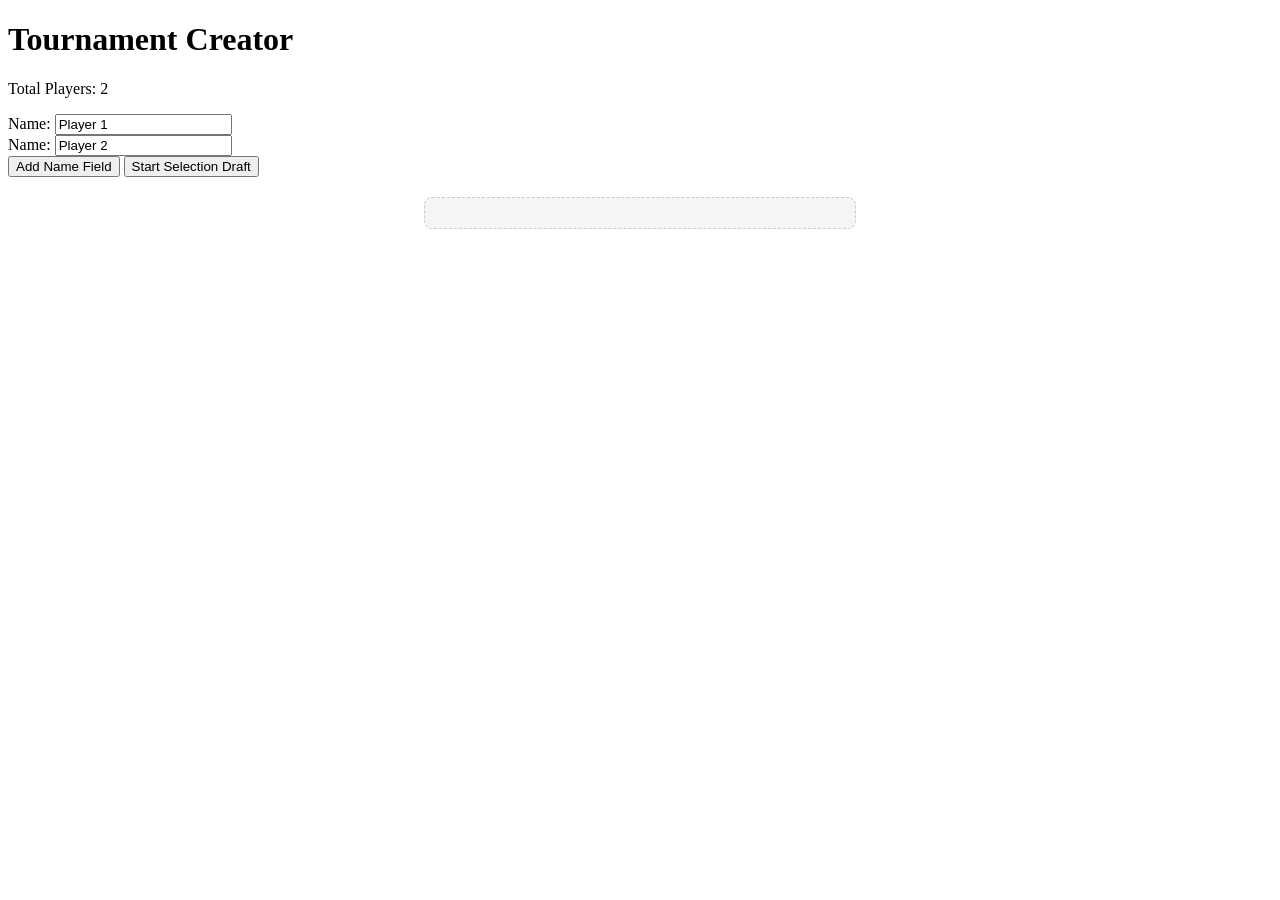
==== index.html @ 04ff1a0a "1" ====
<!DOCTYPE html>
<html lang="en">
<head>
    <meta charset="UTF-8">
    <title>Tournament Draft</title>
    <link rel="stylesheet" href="style.css">
</head>
<body>
    <h1>Tournament Creator</h1>
    <p>Total Players: <span id="player-count">2</span></p>
    <div id="form-container">
        <div><label>Name: </label><input type="text" class="name-input" value="Player 1"></div>
        <div><label>Name: </label><input type="text" class="name-input" value="Player 2"></div>
    </div>
    
    <div class="controls">
        <button type="button" id="add-btn">Add Name Field</button>
        <button onclick="startDraft()">Start Selection Draft</button>
    </div>

    <div id="roulette-container" style="display:none; text-align:center; margin: 20px 0;">
        <h2 id="status-msg">Spinning for next player...</h2>
        <canvas id="wheelCanvas" width="400" height="400"></canvas>
    </div>

    <div id="draft-board"></div>

    <div id="bracket-container" class="bracket-wrapper"></div>

    <script src="sript.js"></script>
</body>
</html>
---- style.css ----
.bracket-wrapper { 
    display: flex; 
    flex-direction: row; 
    gap: 40px; 
    margin-top: 30px; 
    padding: 20px;
    overflow-x: auto;
}

.round { display: flex; flex-direction: column; gap: 30px; justify-content: center; }

.match { 
    border: 2px solid #333; 
    border-radius: 8px;
    width: 200px; 
    background: #fff; 
    box-shadow: 2px 2px 10px rgba(0,0,0,0.1);
}

.player { 
    padding: 10px; 
    cursor: pointer; 
    transition: background 0.2s;
}

.player:hover { background: #bbdefb; }
.player:first-child { border-bottom: 1px solid #eee; }

.draft-name {
    display: inline-block;
    background: #1976d2;
    color: white;
    padding: 5px 12px;
    border-radius: 20px;
    margin: 5px;
    animation: pop 0.3s ease-out;
}

@keyframes pop {
    0% { transform: scale(0); }
    80% { transform: scale(1.2); }
    100% { transform: scale(1); }
}

.controls { margin-bottom: 20px; }

#draft-board {
    background: #f5f5f5;
    padding: 15px;
    border-radius: 8px;
    border: 1px dashed #ccc;
    text-align: left;
    max-width: 400px;
    margin: 20px auto;
}

.draft-name {
    display: inline-block;
    background: #1976d2;
    color: white;
    padding: 4px 10px;
    border-radius: 4px;
    margin: 5px;
    font-size: 0.9em;
    animation: pop 0.3s ease-out;
}

/* Make Team headers stand out */
#draft-board strong {
    display: block;
    color: #333;
    font-size: 1.1em;
    margin-top: 10px;
}
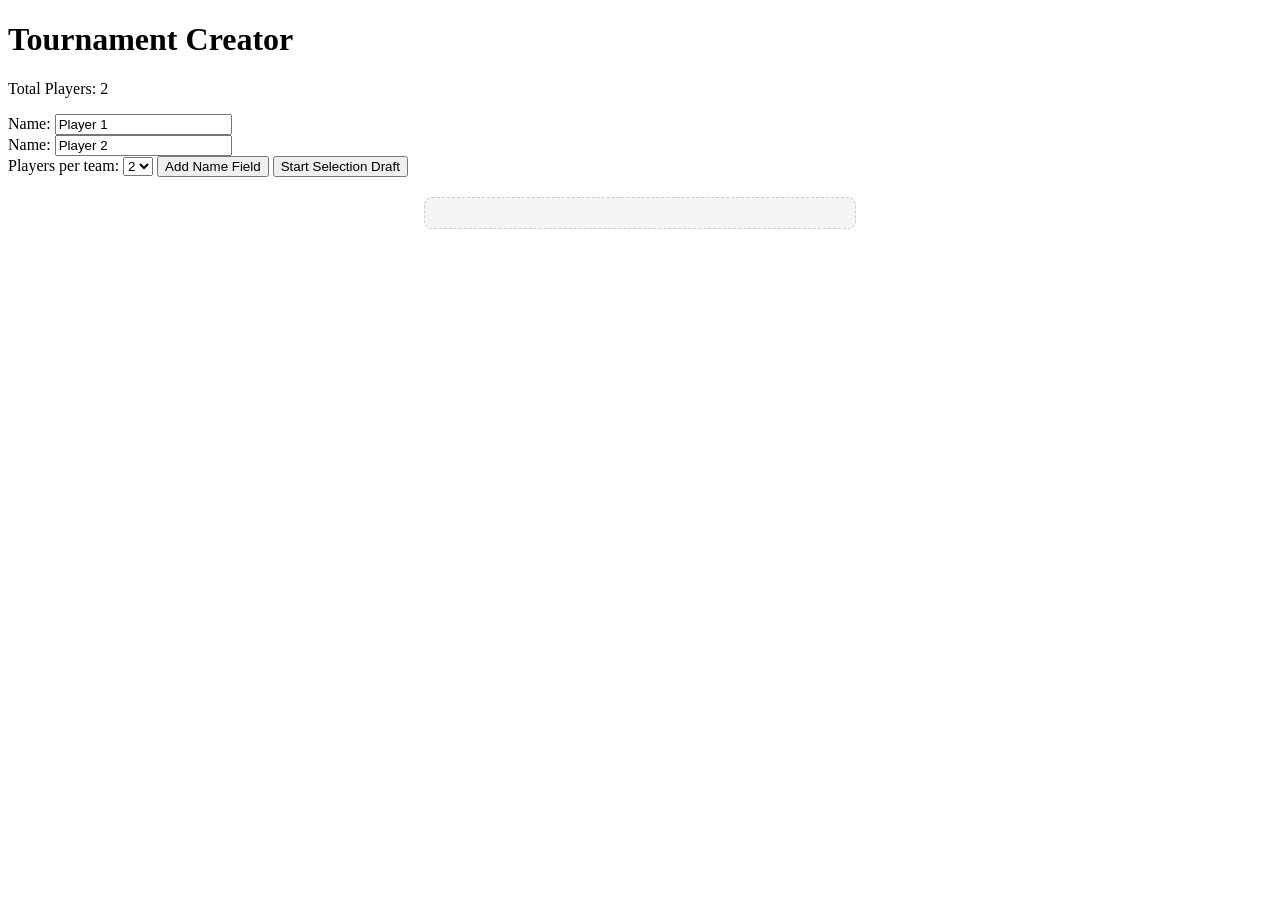
==== commit 1d514e67: "1" ====
--- a/index.html
+++ b/index.html
@@ -12,11 +12,17 @@
         <div><label>Name: </label><input type="text" class="name-input" value="Player 1"></div>
         <div><label>Name: </label><input type="text" class="name-input" value="Player 2"></div>
     </div>
-    
     <div class="controls">
-        <button type="button" id="add-btn">Add Name Field</button>
-        <button onclick="startDraft()">Start Selection Draft</button>
-    </div>
+    <label>Players per team: </label>
+    <select id="team-size">
+        <option value="1">1</option>
+        <option value="2" selected>2</option>
+        <option value="3">3</option>
+    </select>
+    <button type="button" id="add-btn">Add Name Field</button>
+    <button onclick="startDraft()">Start Selection Draft</button>
+</div>
+
 
     <div id="roulette-container" style="display:none; text-align:center; margin: 20px 0;">
         <h2 id="status-msg">Spinning for next player...</h2>
--- a/style.css
+++ b/style.css
@@ -71,4 +71,7 @@
     color: #333;
     font-size: 1.1em;
     margin-top: 10px;
-}+}
+
+.winner { background-color: #c8e6c9 !important; } /* Green */
+.loser { background-color: #ffcdd2 !important; }  /* Red */
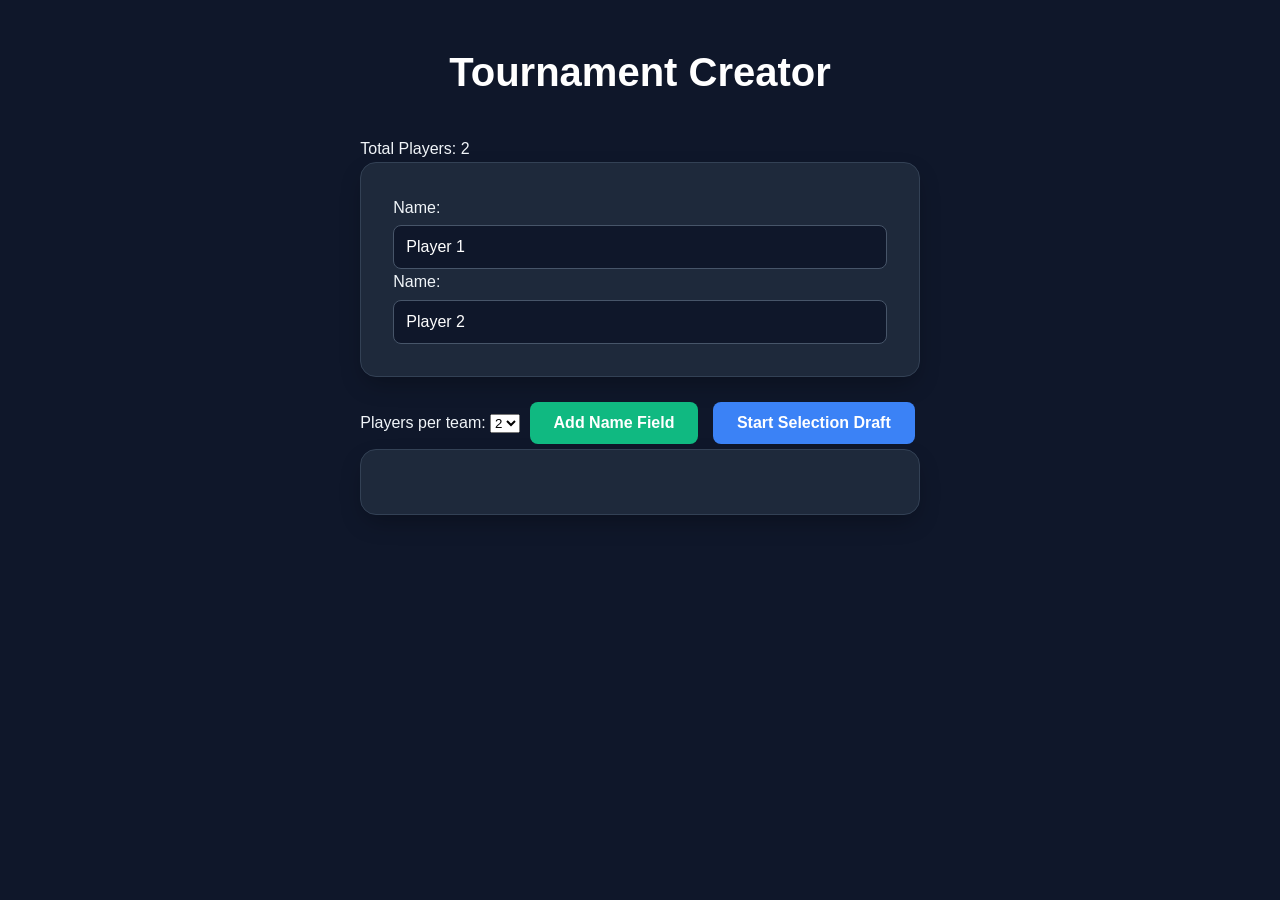
==== commit 34c23ea3: "1" ====
--- a/index.html
+++ b/index.html
@@ -7,29 +7,52 @@
 </head>
 <body>
     <h1>Tournament Creator</h1>
+
+    <div class="app">
+    <div id="winner-display" class="winner-message"></div>
+    
+    
+
+
+
     <p>Total Players: <span id="player-count">2</span></p>
+    
     <div id="form-container">
         <div><label>Name: </label><input type="text" class="name-input" value="Player 1"></div>
         <div><label>Name: </label><input type="text" class="name-input" value="Player 2"></div>
     </div>
+
     <div class="controls">
-    <label>Players per team: </label>
-    <select id="team-size">
-        <option value="1">1</option>
-        <option value="2" selected>2</option>
-        <option value="3">3</option>
-    </select>
-    <button type="button" id="add-btn">Add Name Field</button>
-    <button onclick="startDraft()">Start Selection Draft</button>
-</div>
+        <label>Players per team: </label>
+        <select id="team-size">
+            <option value="1">1</option>
+            <option value="2" selected>2</option>
+        </select>
+        <button type="button" id="add-btn">Add Name Field</button>
+        <button onclick="startDraft()">Start Selection Draft</button>
 
+    </div>
 
     <div id="roulette-container" style="display:none; text-align:center; margin: 20px 0;">
-        <h2 id="status-msg">Spinning for next player...</h2>
+        <h2 id="status-msg">Press Spin to draft!</h2>
         <canvas id="wheelCanvas" width="400" height="400"></canvas>
+        <br>
+        <button id="spin-btn" onclick="spin(remainingNames)">Spin for Player</button>
     </div>
 
     <div id="draft-board"></div>
+<!-- 
+            <button type="button" onclick="toggleMapSelector()">Toggle Map Selector</button>
+        <div id="map-container" style="display:none; text-align:center; margin-top: 30px; border: 1px solid #ccc; padding: 20px;">
+        <h2>Select a Map</h2>
+        <div class="carousel-wrapper">
+            <div id="carousel-inner" class="carousel-inner"></div>
+            <div class="pointer"></div>
+        </div>
+        <button onclick="startMapSpin()">Spin for Map</button>
+    </div>
+-->
+
 
     <div id="bracket-container" class="bracket-wrapper"></div>
 
--- a/style.css
+++ b/style.css
@@ -1,77 +1,126 @@
-.bracket-wrapper { 
-    display: flex; 
-    flex-direction: row; 
-    gap: 40px; 
-    margin-top: 30px; 
-    padding: 20px;
+/* RESET & BASE */
+* { box-sizing: border-box; margin: 0; padding: 0; }
+
+body {
+    font-family: 'Inter', -apple-system, BlinkMacSystemFont, "Segoe UI", Roboto, sans-serif;
+    background: #0f172a; /* Deep Slate Blue */
+    color: #f1f5f9;
+    line-height: 1.6;
+    padding: 40px 20px;
+    display: flex;
+    flex-direction: column;
+    align-items: center;
+}
+
+/* TYPOGRAPHY */
+h1 { font-size: 2.5rem; margin-bottom: 2rem; color: #ffffff; text-align: center; }
+
+/* CONTAINER STYLES */
+#form-container, #roulette-container, #draft-board {
+    background: #1e293b;
+    border: 1px solid #334155;
+    padding: 2rem;
+    border-radius: 16px;
+    box-shadow: 0 10px 25px -5px rgba(0, 0, 0, 0.3);
+    width: 100%;
+    max-width: 800px;
+    margin-bottom: 20px;
+}
+
+/* INPUTS */
+.name-input {
+    width: 100%;
+    padding: 12px;
+    border-radius: 8px;
+    border: 1px solid #475569;
+    background: #0f172a;
+    color: white;
+    font-size: 1rem;
+    margin-top: 5px;
+}
+
+/* BUTTONS */
+button {
+    padding: 12px 24px;
+    margin: 5px;
+    border: none;
+    border-radius: 8px;
+    font-weight: 600;
+    cursor: pointer;
+    transition: all 0.2s ease;
+    font-size: 1rem;
+}
+
+button:hover { filter: brightness(1.1); transform: translateY(-2px); }
+
+#add-btn { background: #10b981; color: white; }
+button[onclick="startDraft()"] { background: #3b82f6; color: white; }
+#spin-btn { background: #f59e0b; color: #000; width: 100%; max-width: 200px; }
+
+/* BRACKET */
+.bracket-wrapper {
+    display: flex;
+    gap: 40px;
+    padding: 40px;
     overflow-x: auto;
 }
 
-.round { display: flex; flex-direction: column; gap: 30px; justify-content: center; }
-
-.match { 
-    border: 2px solid #333; 
-    border-radius: 8px;
-    width: 200px; 
-    background: #fff; 
-    box-shadow: 2px 2px 10px rgba(0,0,0,0.1);
+.match {
+    background: #1e293b;
+    border: 1px solid #334155;
+    border-radius: 12px;
+    width: 220px;
+    overflow: hidden;
 }
 
-.player { 
-    padding: 10px; 
-    cursor: pointer; 
+.player {
+    padding: 15px;
+    cursor: pointer;
+    border-bottom: 1px solid #334155;
     transition: background 0.2s;
 }
 
-.player:hover { background: #bbdefb; }
-.player:first-child { border-bottom: 1px solid #eee; }
+.player:hover { background: #334155; }
 
-.draft-name {
-    display: inline-block;
-    background: #1976d2;
-    color: white;
-    padding: 5px 12px;
-    border-radius: 20px;
-    margin: 5px;
-    animation: pop 0.3s ease-out;
+.winner { background: #065f46; color: #34d399; font-weight: bold; }
+.loser { background: #7f1d1d; color: #f87171; opacity: 0.7; }
+/* Add this to your style.css */
+#form-container > div {
+    animation: fadeIn 0.4s ease-out;
 }
 
-@keyframes pop {
-    0% { transform: scale(0); }
-    80% { transform: scale(1.2); }
-    100% { transform: scale(1); }
+@keyframes fadeIn {
+    from { opacity: 0; transform: translateY(10px); }
+    to { opacity: 1; transform: translateY(0); }
 }
 
-.controls { margin-bottom: 20px; }
-
-#draft-board {
-    background: #f5f5f5;
-    padding: 15px;
-    border-radius: 8px;
-    border: 1px dashed #ccc;
-    text-align: left;
-    max-width: 400px;
-    margin: 20px auto;
+/* Enhance your existing winner class */
+.winner {
+    background: #065f46; 
+    color: #34d399; 
+    font-weight: bold;
+    animation: pulseHighlight 1.5s infinite;
 }
 
-.draft-name {
-    display: inline-block;
-    background: #1976d2;
-    color: white;
-    padding: 4px 10px;
-    border-radius: 4px;
-    margin: 5px;
-    font-size: 0.9em;
-    animation: pop 0.3s ease-out;
+@keyframes pulseHighlight {
+    0% { box-shadow: 0 0 0 0 rgba(52, 211, 153, 0.4); }
+    70% { box-shadow: 0 0 0 10px rgba(52, 211, 153, 0); }
+    100% { box-shadow: 0 0 0 0 rgba(52, 211, 153, 0); }
 }
 
-/* Make Team headers stand out */
-#draft-board strong {
-    display: block;
-    color: #333;
-    font-size: 1.1em;
-    margin-top: 10px;
+.winner-message {
+    display: none;
+    background: linear-gradient(135deg, #f59e0b, #d97706);
+    color: white;
+    padding: 20px;
+    border-radius: 12px;
+    text-align: center;
+    margin-bottom: 20px;
+    box-shadow: 0 4px 15px rgba(245, 158, 11, 0.4);
+    animation: popIn 0.5s cubic-bezier(0.175, 0.885, 0.32, 1.275);
 }
 
-.winner { background-color: #c8e6c9 !important; } /* Green */
-.loser { background-color: #ffcdd2 !important; }  /* Red */+@keyframes popIn {
+    from { opacity: 0; transform: scale(0.8); }
+    to { opacity: 1; transform: scale(1); }
+}
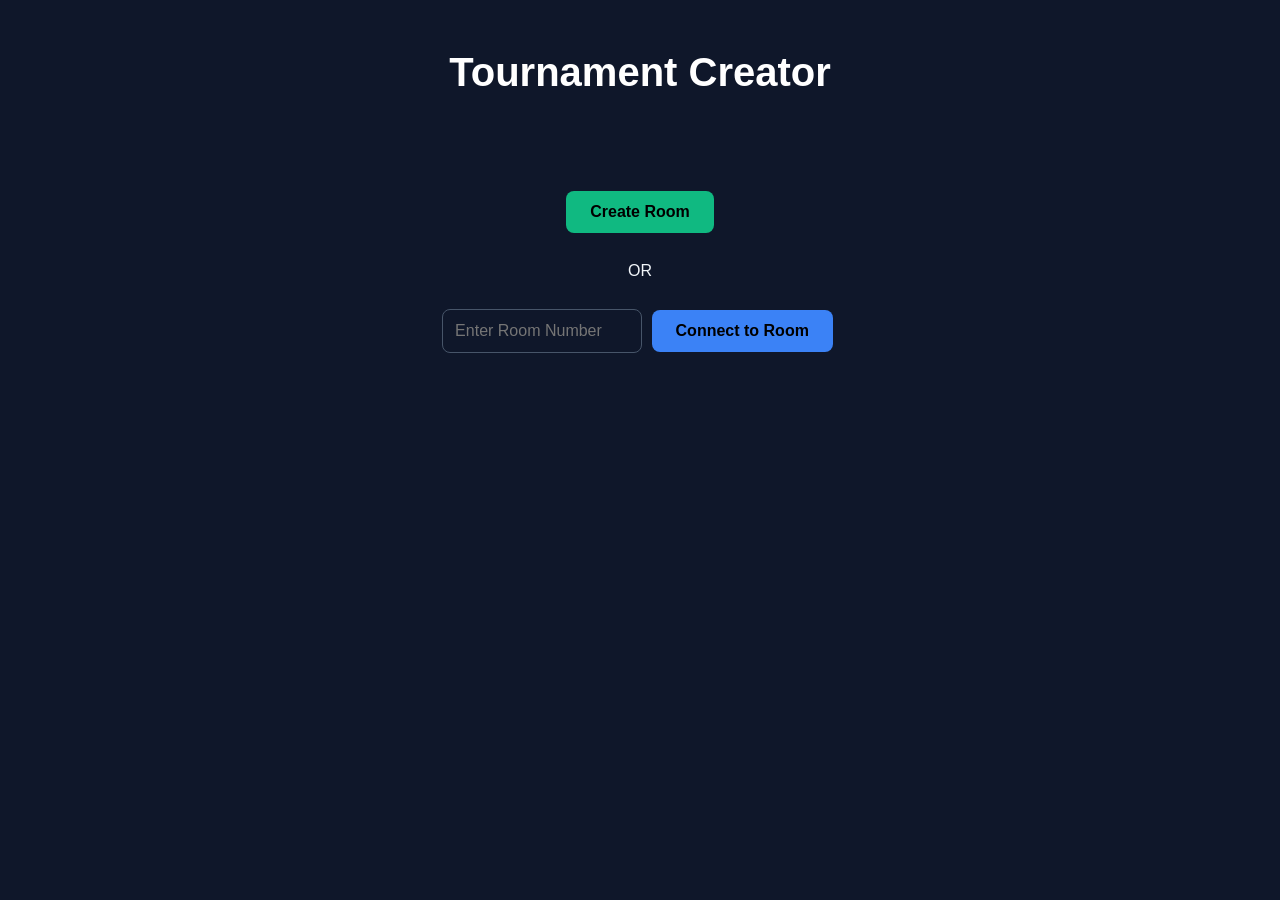
==== commit c1ecffa7: "add alby" ====
--- a/index.html
+++ b/index.html
@@ -2,59 +2,64 @@
 <html lang="en">
 <head>
     <meta charset="UTF-8">
-    <title>Tournament Draft</title>
+    <title>Tournament Draft - Room System</title>
     <link rel="stylesheet" href="style.css">
+    <script src="https://cdn.ably.com/lib/ably.min-1.js"></script>
 </head>
 <body>
     <h1>Tournament Creator</h1>
 
-    <div class="app">
-    <div id="winner-display" class="winner-message"></div>
-    
-    
-
-
-
-    <p>Total Players: <span id="player-count">2</span></p>
-    
-    <div id="form-container">
-        <div><label>Name: </label><input type="text" class="name-input" value="Player 1"></div>
-        <div><label>Name: </label><input type="text" class="name-input" value="Player 2"></div>
+    <div id="landing-screen" style="text-align: center; margin-top: 50px;">
+        <button onclick="initRoom('host')" style="background: #10b981;">Create Room</button>
+        <div style="margin: 20px 0;">OR</div>
+        <input type="text" id="join-code" placeholder="Enter Room Number" class="name-input" style="width: 200px; display: inline-block;">
+        <button onclick="initRoom('viewer')" style="background: #3b82f6;">Connect to Room</button>
     </div>
 
-    <div class="controls">
-        <label>Players per team: </label>
-        <select id="team-size">
-            <option value="1">1</option>
-            <option value="2" selected>2</option>
-        </select>
-        <button type="button" id="add-btn">Add Name Field</button>
-        <button onclick="startDraft()">Start Selection Draft</button>
+    <div id="main-app" class="app" style="display: none;">
+        <div id="room-info" style="background: #334155; padding: 10px; border-radius: 8px; margin-bottom: 20px;">
+            Room Code: <strong id="display-room-code">----</strong> | Role: <strong id="user-role">----</strong>
+        </div>
 
+        <div id="winner-display" class="winner-message"></div>
+        <p>Total Players: <span id="player-count">2</span></p>
+        
+        <div id="host-controls">
+            <div id="form-container">
+                <div class="input-row">
+                    <label>Name: </label>
+                    <input type="text" class="name-input" value="Player 1">
+                    <button type="button" class="delete-btn" onclick="removeField(this)">×</button>
+                </div>
+                <div class="input-row">
+                    <label>Name: </label>
+                    <input type="text" class="name-input" value="Player 2">
+                    <button type="button" class="delete-btn" onclick="removeField(this)">×</button>
+                </div>
+            </div>
+
+            <div class="controls">
+                <label>Players per team: </label>
+                <select id="team-size">
+                    <option value="1">1</option>
+                    <option value="2" selected>2</option>
+                    <option value="3">3</option>
+                </select>
+                <button type="button" id="add-btn">Add Name Field</button>
+                <button onclick="startDraft()">Start Selection Draft</button>
+            </div>
+        </div>
+
+        <div id="roulette-container" style="display:none; text-align:center; margin: 20px 0;">
+            <h2 id="status-msg">Press Spin to draft!</h2>
+            <canvas id="wheelCanvas" width="400" height="400"></canvas>
+            <br>
+            <button id="spin-btn" onclick="spin(remainingNames)">Spin for Player</button>
+        </div>
+
+        <div id="draft-board"></div>
+        <div id="bracket-container" class="bracket-wrapper"></div>
     </div>
-
-    <div id="roulette-container" style="display:none; text-align:center; margin: 20px 0;">
-        <h2 id="status-msg">Press Spin to draft!</h2>
-        <canvas id="wheelCanvas" width="400" height="400"></canvas>
-        <br>
-        <button id="spin-btn" onclick="spin(remainingNames)">Spin for Player</button>
-    </div>
-
-    <div id="draft-board"></div>
-<!-- 
-            <button type="button" onclick="toggleMapSelector()">Toggle Map Selector</button>
-        <div id="map-container" style="display:none; text-align:center; margin-top: 30px; border: 1px solid #ccc; padding: 20px;">
-        <h2>Select a Map</h2>
-        <div class="carousel-wrapper">
-            <div id="carousel-inner" class="carousel-inner"></div>
-            <div class="pointer"></div>
-        </div>
-        <button onclick="startMapSpin()">Spin for Map</button>
-    </div>
--->
-
-
-    <div id="bracket-container" class="bracket-wrapper"></div>
 
     <script src="sript.js"></script>
 </body>
--- a/style.css
+++ b/style.css
@@ -123,4 +123,30 @@
 @keyframes popIn {
     from { opacity: 0; transform: scale(0.8); }
     to { opacity: 1; transform: scale(1); }
+}
+
+/* DELETE BUTTON STYLES */
+.input-row {
+    display: flex;
+    align-items: center;
+    gap: 10px;
+    margin-bottom: 10px;
+}
+
+.delete-btn {
+    background: #ef4444; /* Red */
+    color: white;
+    padding: 8px 15px;
+    margin: 0;
+    font-size: 1.2rem;
+    line-height: 1;
+}
+
+.delete-btn:hover {
+    background: #dc2626;
+}
+
+/* Ensure the label doesn't shrink */
+#form-container label {
+    min-width: 60px;
 }
